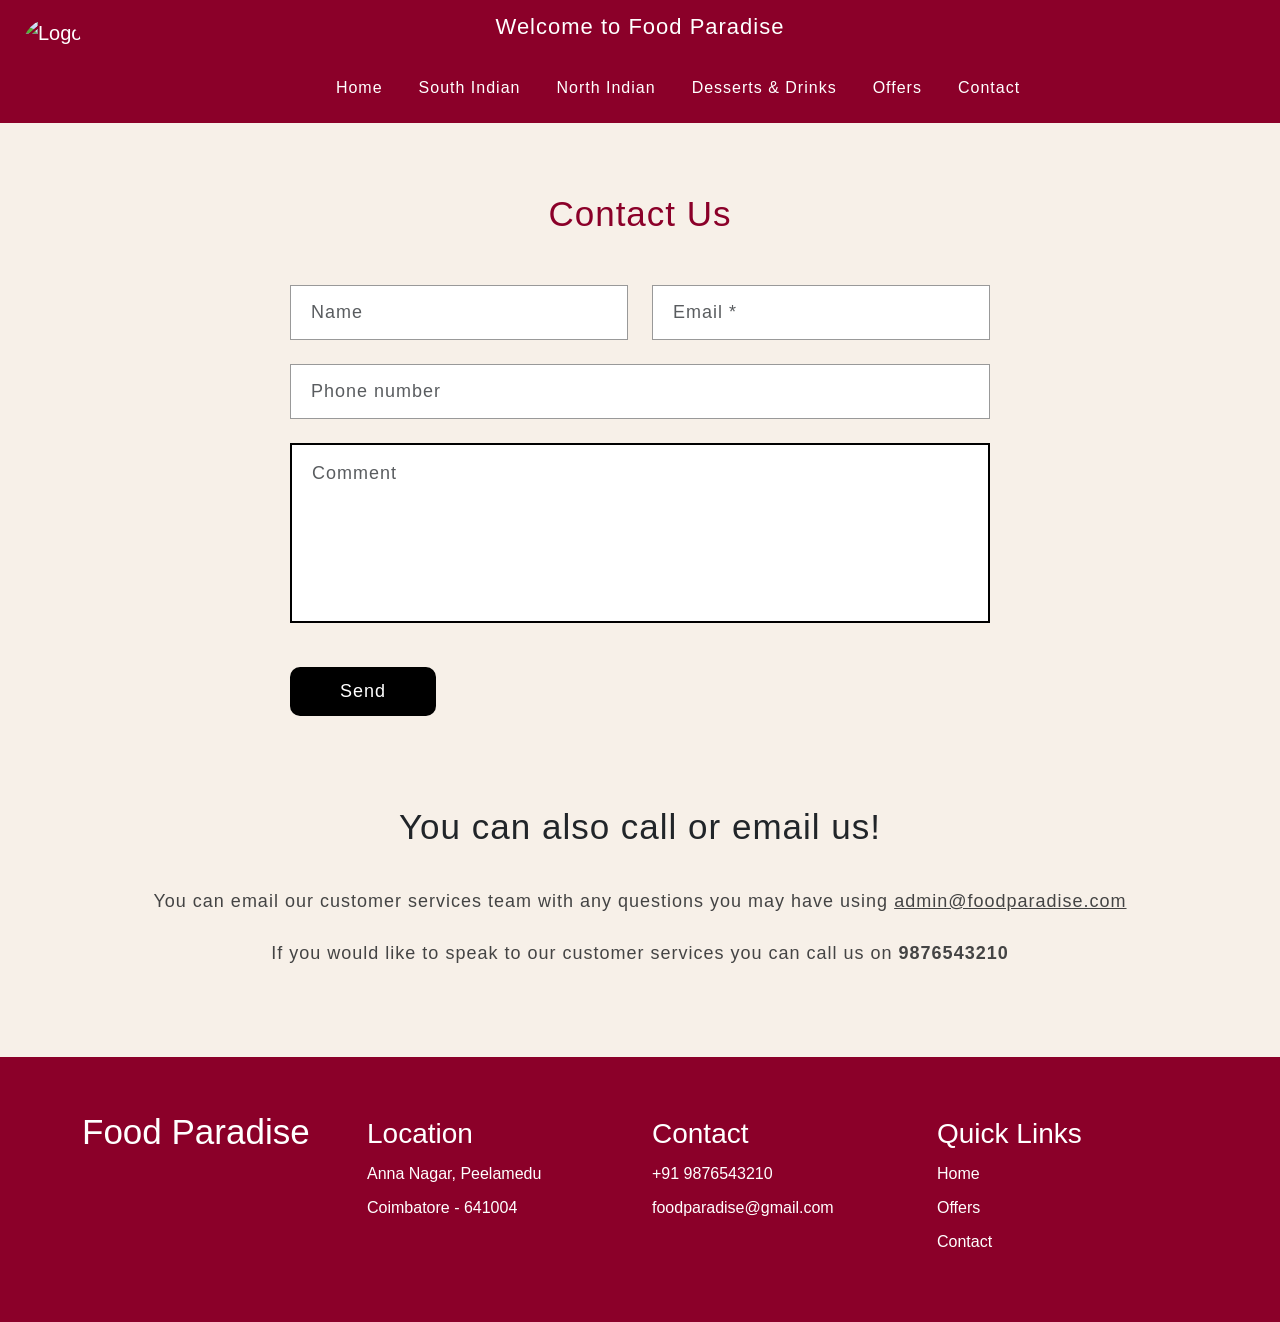
==== contact.html @ 45089c09 "foodoaradise first code commit" ====
<!DOCTYPE html>
<html lang="en">
<head>

    <meta name="viewport" content="width=device-width, initial-scale=1.0">

    <title>Contact | Food Paradise</title>

    <link href="https://cdn.jsdelivr.net/npm/bootstrap@5.3.3/dist/css/bootstrap.min.css" rel="stylesheet">

    <link rel="stylesheet" href="home.css">
    <link rel="stylesheet" href="contact.css">

</head>

<body>

<!-- TOP HEADER -->

<div class="top-bar">
    Welcome to Food Paradise
</div>

<!-- NAVBAR -->

<nav class="navbar navbar-expand-lg navbar-dark custom-nav">

    <div class="container">

        <a class="navbar-brand" href="#">
            <img src="Images/logo.png" alt="Logo" class="logo-img">
        </a>

        <button class="navbar-toggler" data-bs-toggle="collapse" data-bs-target="#menu">
            <span class="navbar-toggler-icon"></span>
        </button>

        <div class="collapse navbar-collapse" id="menu">

            <ul class="navbar-nav mx-auto">

                <li class="nav-item">
                    <a class="nav-link" href="index.html">Home</a>
                </li>

                <li class="nav-item">
                    <a class="nav-link" href="south-indian.html">South Indian</a>
                </li>

                <li class="nav-item">
                    <a class="nav-link" href="north-indian.html">North Indian</a>
                </li>

                <li class="nav-item">
                    <a class="nav-link" href="desserts-drinks.html">Desserts & Drinks</a>
                </li>

                <li class="nav-item">
                    <a class="nav-link" href="offers.html">Offers</a>
                </li>

                <li class="nav-item">
                    <a class="nav-link active" href="contact.html">Contact</a>
                </li>

            </ul>

        </div>

    </div>

</nav>

<!-- CONTACT SECTION -->

<section class="contact-section">

    <div class="container">

        <h1 class="contact-title">Contact Us</h1>

        <form class="contact-form">

            <div class="row">

                <div class="col-md-6 mb-4">
                    <input type="text" class="form-control custom-input" placeholder="Name">
                </div>

                <div class="col-md-6 mb-4">
                    <input type="email" class="form-control custom-input" placeholder="Email *">
                </div>

            </div>

            <div class="mb-4">
                <input type="text" class="form-control custom-input" placeholder="Phone number">
            </div>

            <div class="mb-4">
                <textarea class="form-control custom-textarea" placeholder="Comment"></textarea>
            </div>

            <button class="send-btn">Send</button>

        </form>

        <!-- CONTACT DETAILS -->

        <div class="contact-info">

            <h2>You can also call or email us!</h2>

            <p>
                You can email our customer services team with any questions you may have using
                <span>admin@foodparadise.com</span>
            </p>

            <p>
                If you would like to speak to our customer services you can call us on
                <strong>9876543210</strong>
            </p>

        </div>

    </div>

</section>

<!-- FOOTER -->

<footer class="footer">

    <div class="container">

        <div class="row">

            <div class="col-md-3">
                <h1 class="footer-logo">Food Paradise</h1>
            </div>

            <div class="col-md-3">
                <h3>Location</h3>
                <p>Anna Nagar, Peelamedu</p>
                <p>Coimbatore - 641004</p>
            </div>

            <div class="col-md-3">
                <h3>Contact</h3>
                <p>+91 9876543210</p>
                <p>foodparadise@gmail.com</p>
            </div>

            <div class="col-md-3">
                <h3>Quick Links</h3>

                <p><a href="index.html">Home</a></p>
                <p><a href="offers.html">Offers</a></p>
                <p><a href="contact.html">Contact</a></p>

            </div>

        </div>

    </div>

</footer>

<script src="https://cdn.jsdelivr.net/npm/bootstrap@5.3.3/dist/js/bootstrap.bundle.min.js"></script>

</body>
</html>
---- home.css ----
body{
    margin:0;
    padding:0;
    font-family:Arial;
    background:#f7f0e8;
}

.top-bar{
    background:#8b0029;
    color:white;
    text-align:center;
    padding:10px;
    font-size: 22px !important;
}

.custom-nav{
    background:#8b0029;
    padding:0px 20px;
}

.logo-text{
    color:white;
    font-size:32px;
    font-weight:bold;
}

.logo-img{
    height:60px;
    width:60px;
    border-radius:50%;
    object-fit:cover;
}

.navbar-brand{
    display:flex;
    align-items:center;
    position:relative;
    left:-60px;
    top:-40px;
}

.nav-link{
    color:white !important;
    margin:0 10px;
}

.top-bar,
.nav-link{
    letter-spacing:1px;
    font-size:16px;
    font-family:Arial;
}

.nav-link:hover{
    color:#f4c27a !important;
}

.slider-img{
    height:500px;
    object-fit:cover;
    filter:brightness(50%);
}

.carousel-caption{ 
    top:50%; 
    bottom:auto; 
    transform:translateY(-50%); 
}

.carousel-caption h1{
    font-size:30px;
}

.carousel-caption p{
    font-size:18px;
}

.footer{
    background:#8b0029;
    color:white;
    padding:60px 0;
}

.footer-logo{
    font-size:35px;
    margin-top:-6px;
}

.footer a{
    color:white;
    text-decoration:none;
}

.footer p{
    margin:4px 0;
    line-height:1.9;
}

.arrow-box{
    background:rgba(255,255,255,0.2);
    padding:18px;
    border-radius:50%;
    backdrop-filter:blur(5px);
}

#slider{
    position:relative;
}

.slider-controls{
    position:absolute;
    left:50%;
    bottom:80px;
    transform:translateX(-50%);
    display:flex;
    align-items:center;
    gap:20px;
    z-index:10;
}

.control-btn{
    background:rgba(255,255,255,0.2);
    border:none;
    padding:14px;
    border-radius:50%;
    backdrop-filter:blur(5px);
    color:white;
    font-size:18px;
    cursor:pointer;
}

.slider-dots{
    display:flex;
    gap:8px;
}

.slider-dots span{
    width:8px;
    height:8px;
    background:white;
    border-radius:50%;
    opacity:0.4;
}

.slider-dots span.active{
    opacity:1;
}
.carousel-caption p{
    font-size:18px;
    line-height:1.6;
    text-align:left;
    max-width:600px;
    text-align:justify;

}
.explore-btn{
    font-size:14px;
    padding:0;             
    width:120px;
    height:32px;    
    border-radius:6px;       
    line-height:30px; 
}


/* FIRST SLIDE ONLY - CENTER ALL CONTENT */
.carousel-item:first-child .carousel-caption{
    top:50%;
    left:50%;
    transform:translate(-50%, -50%);
    text-align:center !important;
    width:100%;
}

.carousel-item:first-child .carousel-caption h1,
.carousel-item:first-child .carousel-caption p{
    text-align:center !important;
    max-width:none;
}

.carousel-item:first-child .explore-btn{
    display:block;
    margin:15px auto 0;
}
---- contact.css ----
.contact-section{
    padding:70px 0;
    background:#f7f0e8;
}

.contact-title{
    text-align:center;
    font-size:35px;
    margin-bottom:50px;
    color:#8b0029;
    font-family:Arial;
    letter-spacing:1px;
}

/* FORM */

.contact-form{
    max-width:700px;
    margin:0 auto;
}

.custom-input{
    height:55px;
    border:1px solid #999;
    border-radius:0;
    font-size:18px;
    padding-left:20px;
    font-family:Arial;
    letter-spacing:1px;
}

.custom-textarea{
    height:180px;
    border:2px solid black;
    border-radius:0;
    resize:none;
    padding:15px 20px;
    font-family:Arial;
    font-size:18px;
    letter-spacing:1px;
}

.send-btn{
    background:black;
    color:white;
    border:none;
    padding:11px 50px;
    border-radius:10px;
    font-size:18px;
    margin-top:20px;
    letter-spacing:1px;
}

/* CONTACT INFO */

.contact-info{
    text-align:center;
    margin-top:90px;
}

.contact-info h2{
    font-size:35px;
    margin-bottom:35px;
    font-family:Arial;
    letter-spacing:1px;
}

.contact-info p{
    font-size:18px;
    color:#444;
    line-height:2;
    letter-spacing:1px;
    font-family:Arial;
}

.contact-info span{
    text-decoration:underline;
}
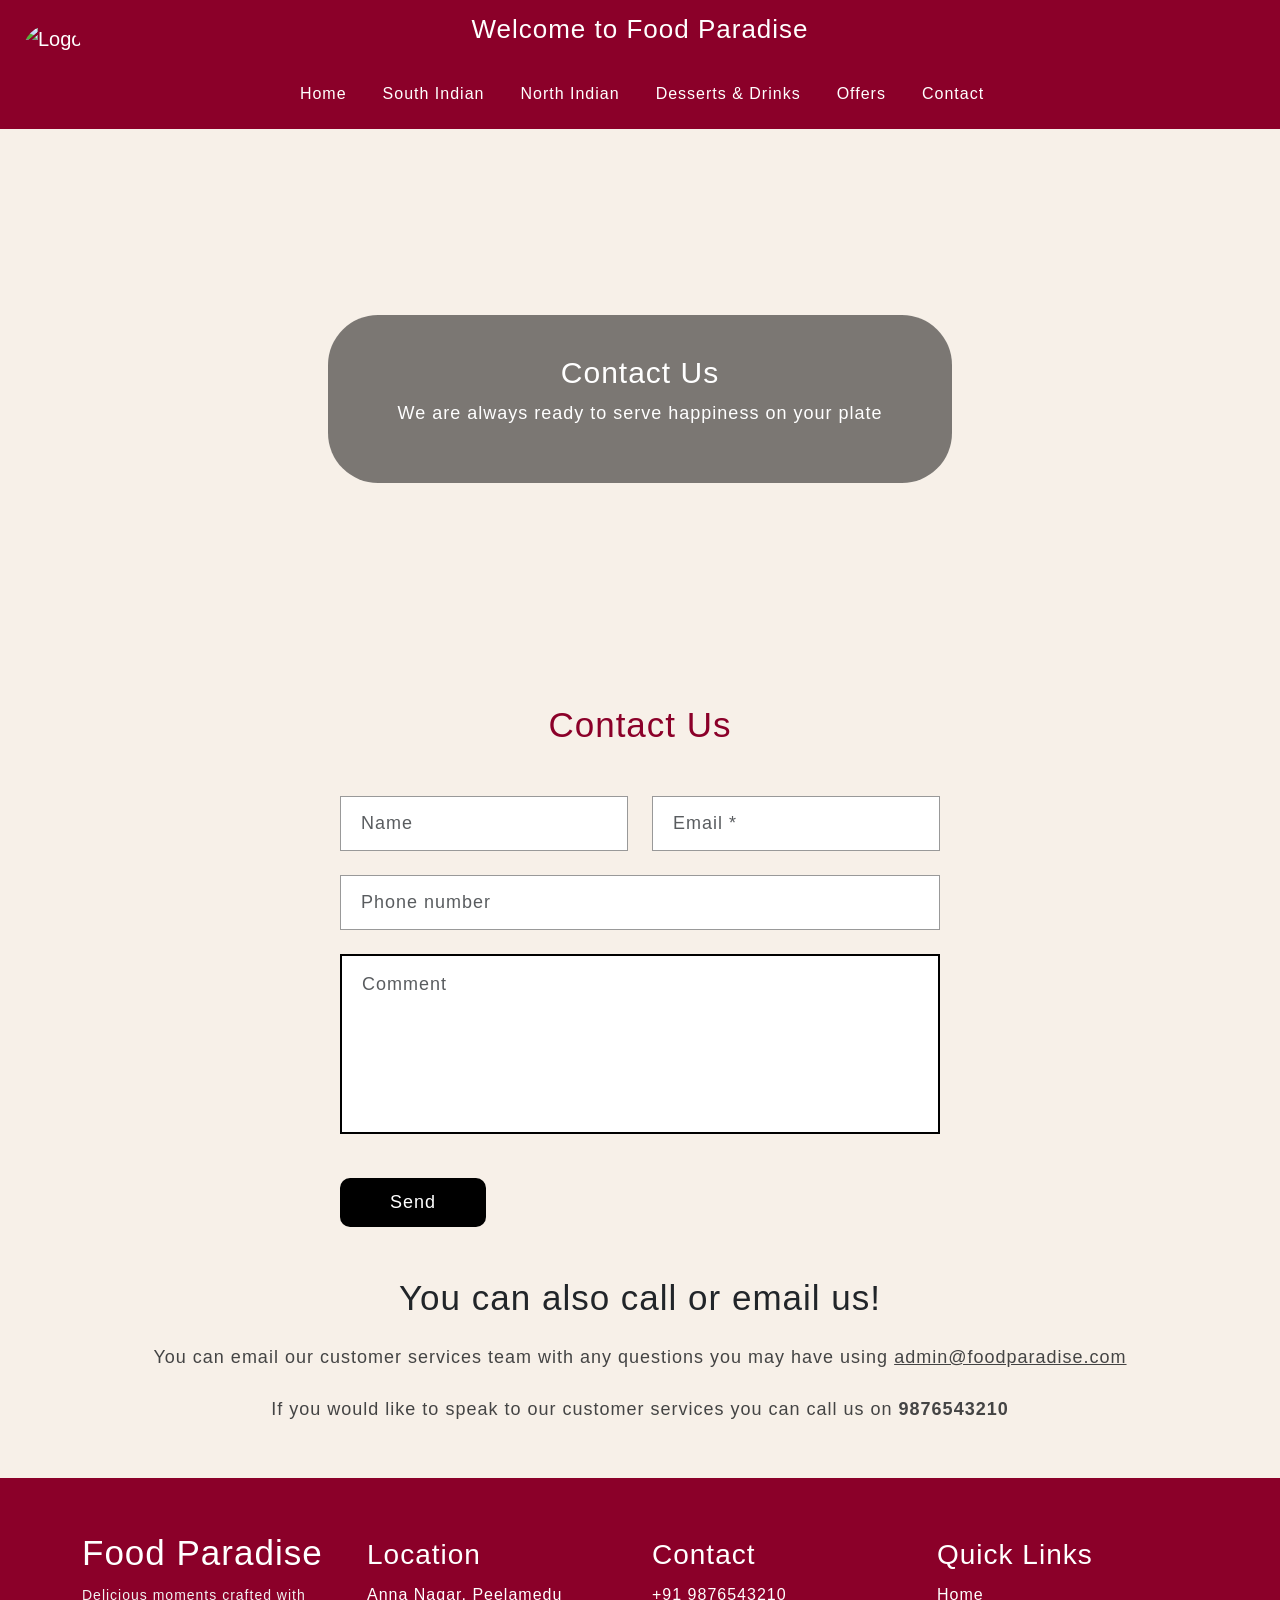
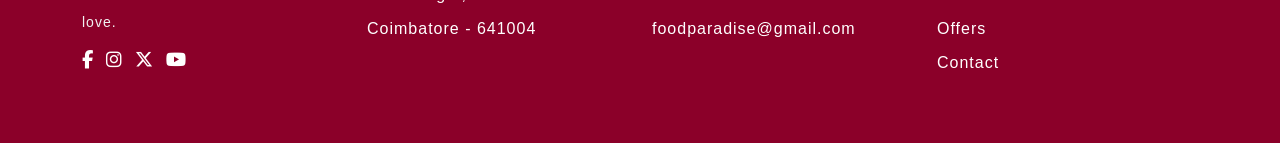
==== commit 6fe05369: "changed" ====
--- a/contact.html
+++ b/contact.html
@@ -7,6 +7,7 @@
     <title>Contact | Food Paradise</title>
 
     <link href="https://cdn.jsdelivr.net/npm/bootstrap@5.3.3/dist/css/bootstrap.min.css" rel="stylesheet">
+    <link rel="stylesheet" href="https://cdnjs.cloudflare.com/ajax/libs/font-awesome/6.5.0/css/all.min.css">
 
     <link rel="stylesheet" href="home.css">
     <link rel="stylesheet" href="contact.css">
@@ -70,6 +71,20 @@
     </div>
 
 </nav>
+
+<!-- HERO -->
+<section class="contact-hero">
+
+    <div class="hero-overlay">
+
+        <div class="hero-content">
+            <h1>Contact Us</h1>
+            <p>We are always ready to serve happiness on your plate</p>
+        </div>
+
+    </div>
+
+</section>
 
 <!-- CONTACT SECTION -->
 
@@ -137,6 +152,14 @@
 
             <div class="col-md-3">
                 <h1 class="footer-logo">Food Paradise</h1>
+                    <p class="footer-tagline">Delicious moments crafted with love.</p>
+
+                    <div class="footer-social">
+                        <a href="#"><i class="fab fa-facebook-f"></i></a>
+                        <a href="#"><i class="fab fa-instagram"></i></a>
+                        <a href="#"><i class="fab fa-x-twitter"></i></a>
+                        <a href="#"><i class="fab fa-youtube"></i></a>
+            </div>
             </div>
 
             <div class="col-md-3">
--- a/home.css
+++ b/home.css
@@ -10,7 +10,8 @@
     color:white;
     text-align:center;
     padding:10px;
-    font-size: 22px !important;
+    font-size: 26px !important;
+    letter-spacing:1px !important;
 }
 
 .custom-nav{
@@ -44,6 +45,11 @@
     margin:0 10px;
 }
 
+.navbar-nav{
+    position:relative;
+    left:-36px;
+}
+
 .top-bar,
 .nav-link{
     letter-spacing:1px;
@@ -56,7 +62,7 @@
 }
 
 .slider-img{
-    height:500px;
+    height:540px;
     object-fit:cover;
     filter:brightness(50%);
 }
@@ -79,6 +85,7 @@
     background:#8b0029;
     color:white;
     padding:60px 0;
+    letter-spacing:1px;
 }
 
 .footer-logo{
@@ -181,4 +188,123 @@
 .carousel-item:first-child .explore-btn{
     display:block;
     margin:15px auto 0;
-}+}
+
+/* ================= HOME EXTRA SECTIONS ================= */
+
+
+.home-section{
+    padding:50px 0;
+    background:#f7f0e8;
+    margin-bottom:0;
+}
+
+.home-title{
+    text-align:center;
+    color:#8b0029;
+    font-size:33px;
+    font-family:Arial;
+    letter-spacing:1px;
+    margin-bottom:25px;
+}
+
+.home-para{
+    max-width:900px;
+    margin:0 auto 20px;
+    text-align:justify;
+    font-size:18px;
+    line-height:1.9;
+    letter-spacing:1px;
+    color:#444;
+    font-family:Arial;
+}
+
+/* WHY CHOOSE US */
+
+.why-section{
+    padding:50px 0;
+    background:#f7f0e8;
+    margin-bottom:0;
+}
+
+.why-box{
+    background:white;
+    color:black;
+    padding:13px;
+    border-radius:12px;
+    text-align:center;
+    margin-top:0;
+    width:75%;
+    margin-left:auto;
+    margin-right:auto;
+    box-shadow:0 0 6px rgba(0,0,0,0.1);
+}
+
+.why-box h4{
+    color:black;
+    font-size:17px;
+    letter-spacing:1px;
+    font-family:Arial;
+}
+
+/* SAME CARD STYLE AS OTHER PAGES */
+
+.food-card{
+    background:white;
+    padding:8px;
+    border-radius:10px;
+    text-align:center;
+    box-shadow:0 0 6px rgba(0,0,0,0.1);
+    width:85%;
+    margin:0 auto;
+    font-family:Arial;
+    letter-spacing:1px;
+}
+
+.food-card img{
+    width:100%;
+    height:240px;
+    object-fit:cover;
+    border-radius:8px;
+}
+
+.food-card h3{
+    font-size:15px;
+    margin-top:8px;
+}
+
+.food-card p{
+    font-size:14px;
+    margin:4px 0;
+}
+
+.order-btn{
+    background:#b8860b;
+    color:white;
+    border:none;
+    padding:6px 12px;
+    border-radius:5px;
+}
+
+.footer-tagline{
+    font-size:14px;
+    margin-top:8px;
+    color:#f1f1f1;
+}
+
+.footer-social{
+    margin-top:12px;
+    display:flex;
+    gap:12px;
+}
+
+.footer-social a{
+    color:white;
+    font-size:18px;
+    transition:0.3s;
+}
+
+.footer-social a:hover{
+    color:#f4c27a;
+}
+
--- a/contact.css
+++ b/contact.css
@@ -1,5 +1,5 @@
 .contact-section{
-    padding:70px 0;
+    padding:35px 0;
     background:#f7f0e8;
 }
 
@@ -15,7 +15,7 @@
 /* FORM */
 
 .contact-form{
-    max-width:700px;
+    max-width:600px;
     margin:0 auto;
 }
 
@@ -55,12 +55,12 @@
 
 .contact-info{
     text-align:center;
-    margin-top:90px;
+    margin-top:50px;
 }
 
 .contact-info h2{
     font-size:35px;
-    margin-bottom:35px;
+    margin-bottom:20px;
     font-family:Arial;
     letter-spacing:1px;
 }
@@ -77,4 +77,37 @@
     text-decoration:underline;
 }
 
+.contact-hero{
+    background:url("https://images.unsplash.com/photo-1559339352-11d035aa65de?q=80&w=1600&auto=format&fit=crop") center/cover no-repeat;
+    height:540px;
+    display:flex;
+    align-items:center;
+    justify-content:center;
+    margin-bottom:0px;
+}
 
+.hero-overlay{
+    background:rgba(0,0,0,0.5);
+    padding:40px 70px;
+    border-radius:50px;
+}
+
+.hero-content{
+    text-align:center;
+    color:white;
+}
+
+.hero-content h1{
+    font-family:Arial;
+    font-size:30px;
+    letter-spacing:1px;
+}
+
+.hero-content p{
+    font-family:Arial;
+    font-size:18px;
+    line-height:1.6;
+    letter-spacing:1px;
+}
+
+
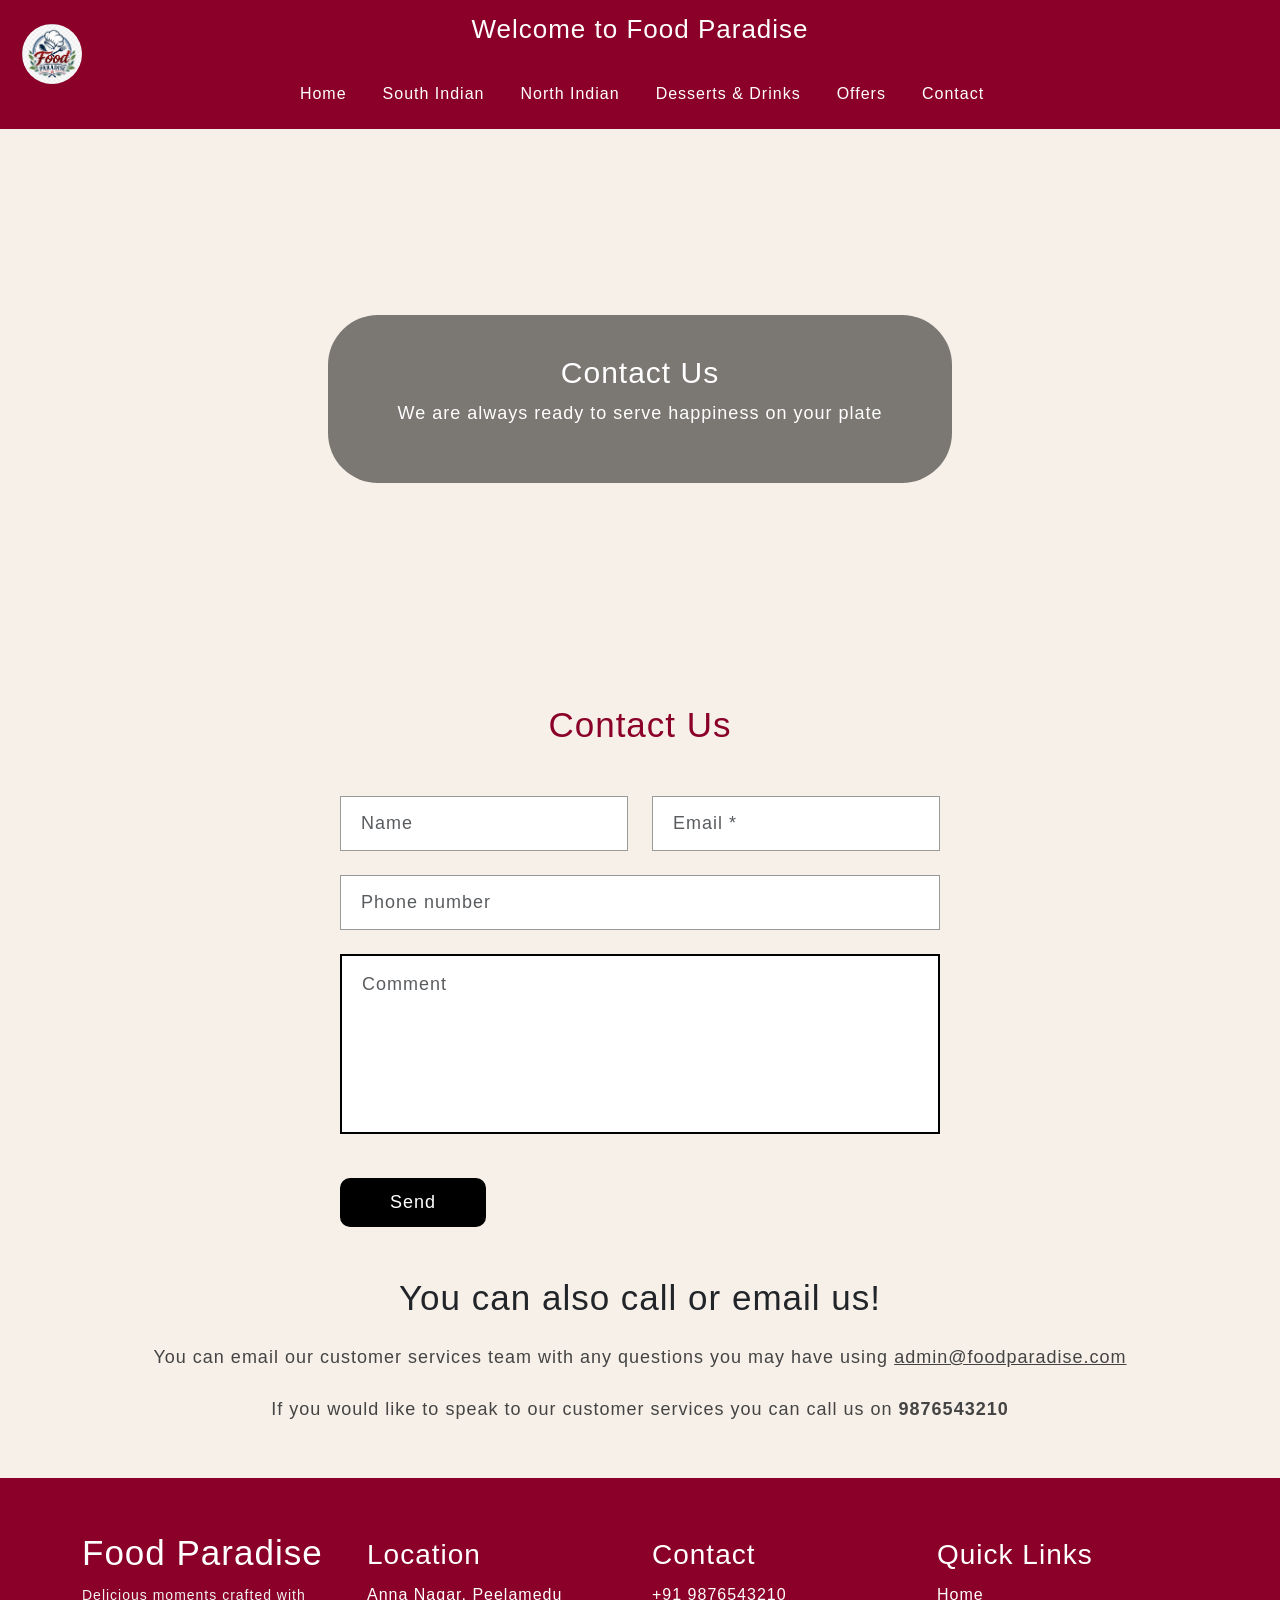
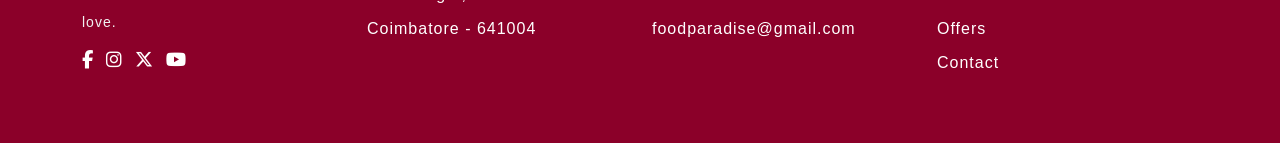
==== commit ba74fc4d: "changed" ====
--- a/contact.html
+++ b/contact.html
@@ -29,7 +29,7 @@
     <div class="container">
 
         <a class="navbar-brand" href="#">
-            <img src="Images/logo.png" alt="Logo" class="logo-img">
+            <img src="./images/logo.png" alt="Logo" class="logo-img">
         </a>
 
         <button class="navbar-toggler" data-bs-toggle="collapse" data-bs-target="#menu">
